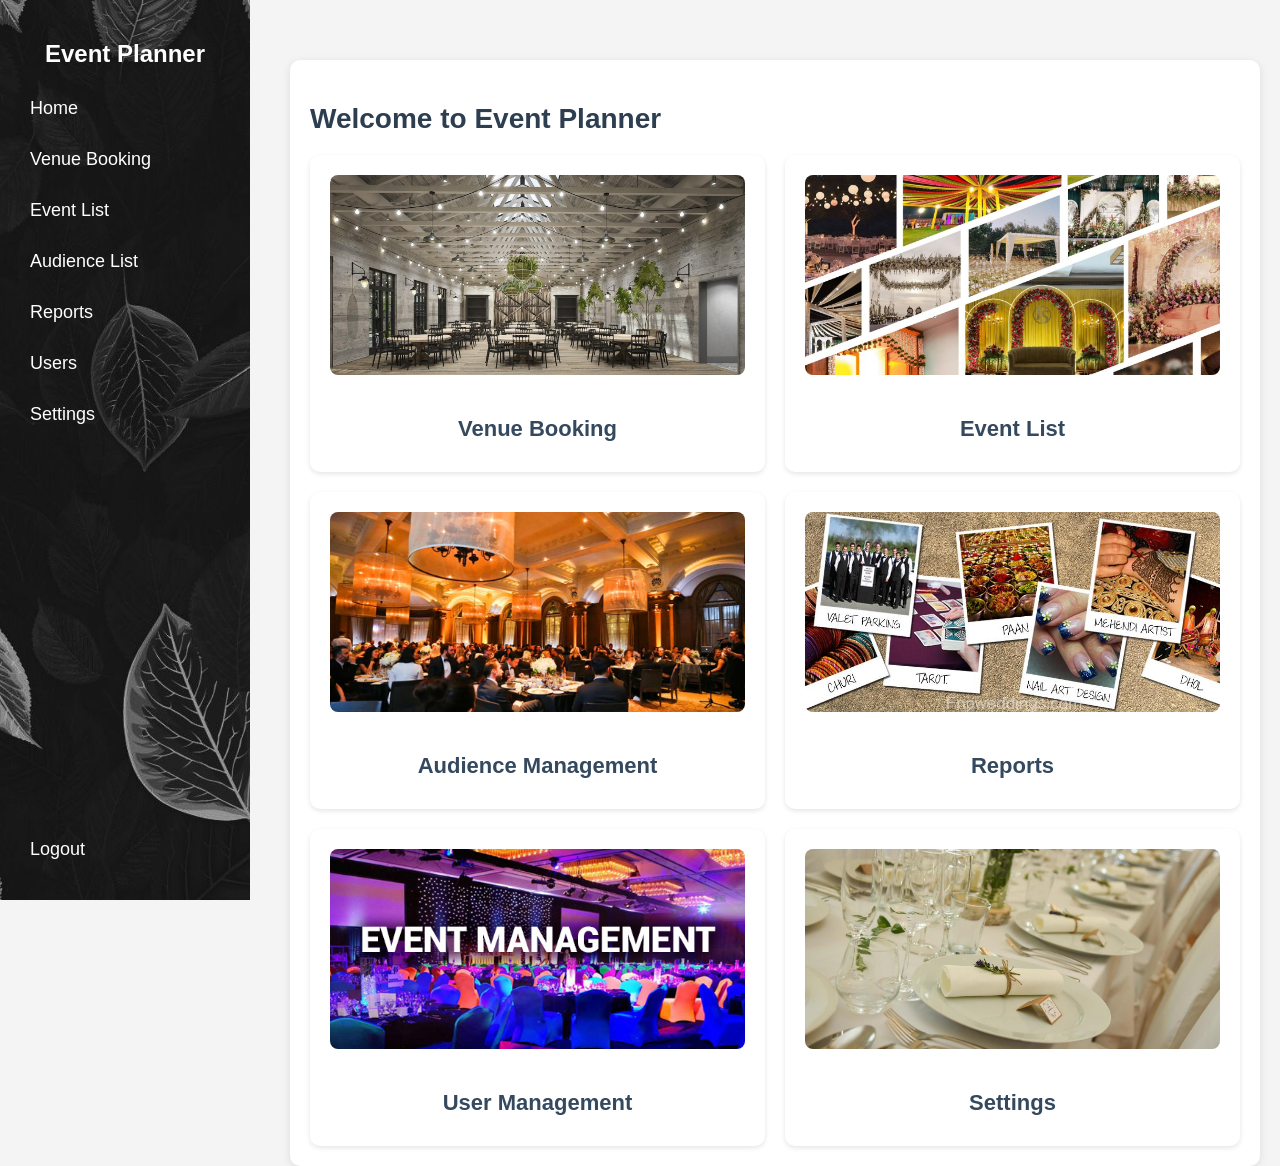
==== index.html @ 719f30ef "Initial upload" ====
<!DOCTYPE html>
<html lang="en">
<head>
  <meta charset="UTF-8" />
  <meta name="viewport" content="width=device-width, initial-scale=1.0"/>
  <title>Home - Event Planner</title>
  <link rel="stylesheet" href="assets/css/styles.css" />
  <style>
    body {
      font-family: Arial, sans-serif;
      margin: 0;
      padding: 0;
      display: flex;
      height: 100vh;
      background-color: #f4f4f4;
    }

    .sidebar {
  width: 250px;
  background-image: url('assets/images/sidebar-bg.jpg'); /* <-- Replace with your image path */
  background-size: cover;
  background-repeat: no-repeat;
  background-position: center;
  color: white;
  padding: 20px;
  height: 100%;
  position: fixed;
}

    .sidebar h2 {
      font-size: 24px;
      margin-bottom: 20px;
      text-align: center;
      color: white;
    }

    .sidebar a {
      color: white;
      text-decoration: none;
      display: block;
      padding: 10px;
      margin: 10px 0;
      font-size: 18px;
    }

    .sidebar a:hover {
      background-color: #495057;
    }

    .logout-section {
      position: absolute;
      bottom: 20px;
      left: 20px;
    }

    .content {
  margin-left: 270px;
  padding: 20px;
  width: calc(100% - 270px);
  background-image: url('assets/images/background.jpg'); /* <-- Update path as needed */
  background-size: cover;
  background-repeat: no-repeat;
  background-position: center;
  color: #000; /* Optional: adjust text color for readability */
}

    .container {
      max-width: 1200px;
      margin: 40px auto;
      background: #fff;
      padding: 20px;
      border-radius: 10px;
      box-shadow: 0 2px 8px rgba(0, 0, 0, 0.1);
    }

    h2 {
      font-size: 28px;
      color: #2c3e50;
      margin-bottom: 20px;
    }

    .services-section {
      display: flex;
      flex-wrap: wrap;
      justify-content: space-between;
      gap: 20px;
    }

    .service-card {
      flex: 1 1 30%;
      background-color: #fff;
      padding: 20px;
      border-radius: 10px;
      box-shadow: 0 2px 5px rgba(0, 0, 0, 0.1);
      text-align: center;
    }

    .service-card img {
      width: 100%;
      height: 200px;
      object-fit: cover;
      border-radius: 8px;
      margin-bottom: 15px;
    }

    .service-card h3 {
      font-size: 22px;
      color: #34495e;
      margin-bottom: 10px;
    }

    @media (max-width: 768px) {
      .service-card {
        flex: 1 1 45%;
      }
    }

    @media (max-width: 480px) {
      .service-card {
        flex: 1 1 100%;
      }
    }
  </style>
</head>
<body>

  <!-- Sidebar -->
  <div class="sidebar" id="sidebarMenu">
    <h2>Event Planner</h2>
    <div id="menuLinks">
      <a href="index.html">Home</a>
      <a href="venue-booking.html">Venue Booking</a>
      <a href="event-list.html">Event List</a>
      <a href="audience-list.html">Audience List</a>
      <a href="reports.html">Reports</a>
      <a href="users.html">Users</a>
      <a href="settings.html">Settings</a>
    </div>

    <div class="logout-section">
      <a href="#" id="logoutBtn">Logout</a>
    </div>
  </div>

  <!-- Content -->
  <div class="content" id="contentArea">
    <div class="container">
      <h2>Welcome to Event Planner</h2>

      <div class="services-section">
        <div class="service-card">
          <img src="assets/images/venue-booking.jpg" alt="Venue Booking">
          <h3>Venue Booking</h3>
        </div>

        <div class="service-card">
          <img src="assets/images/event-list.jpg" alt="Event List">
          <h3>Event List</h3>
        </div>

        <div class="service-card">
          <img src="assets/images/audience-list.jpg" alt="Audience List">
          <h3>Audience Management</h3>
        </div>

        <div class="service-card">
          <img src="assets/images/reports.jpg" alt="Reports">
          <h3>Reports</h3>
        </div>

        <div class="service-card">
          <img src="assets/images/users.jpg" alt="User Management">
          <h3>User Management</h3>
        </div>

        <div class="service-card">
          <img src="assets/images/settings.jpg" alt="Settings">
          <h3>Settings</h3>
        </div>
      </div>
    </div>
  </div>
<script>
  document.getElementById('logoutBtn').addEventListener('click', function(e) {
    e.preventDefault(); // Prevent default link behavior

    // Optionally: Clear session or local storage
    sessionStorage.clear();
    localStorage.clear();

    // Redirect to login page
    window.location.href = 'login.html'; // Change this to your login page path
  });
</script>
</body>
</html>
---- assets/css/styles.css ----
/* assets/css/styles.css */

body {
  font-family: Arial, sans-serif;
  margin: 0;
  padding: 0;
  display: flex;
  height: 100vh;
}

.dashboard-container {
  display: flex;
  width: 100%;
}

.sidebar {
  width: 220px;
  background-color: #2c3e50;
  color: white;
  padding: 20px;
  box-sizing: border-box;
}

.sidebar h2 {
  font-size: 22px;
  margin-bottom: 20px;
}

.sidebar ul {
  list-style-type: none;
  padding: 0;
}

.sidebar ul li {
  margin: 12px 0;
}

.sidebar ul li a {
  color: white;
  text-decoration: none;
}

.sidebar button {
  margin-top: 20px;
  padding: 10px;
  background-color: #e74c3c;
  color: white;
  border: none;
  cursor: pointer;
}

.sidebar button:hover {
  background-color: #c0392b;
}

.main-content {
  flex: 1;
  padding: 30px;
  background-color: #f4f4f4;
}
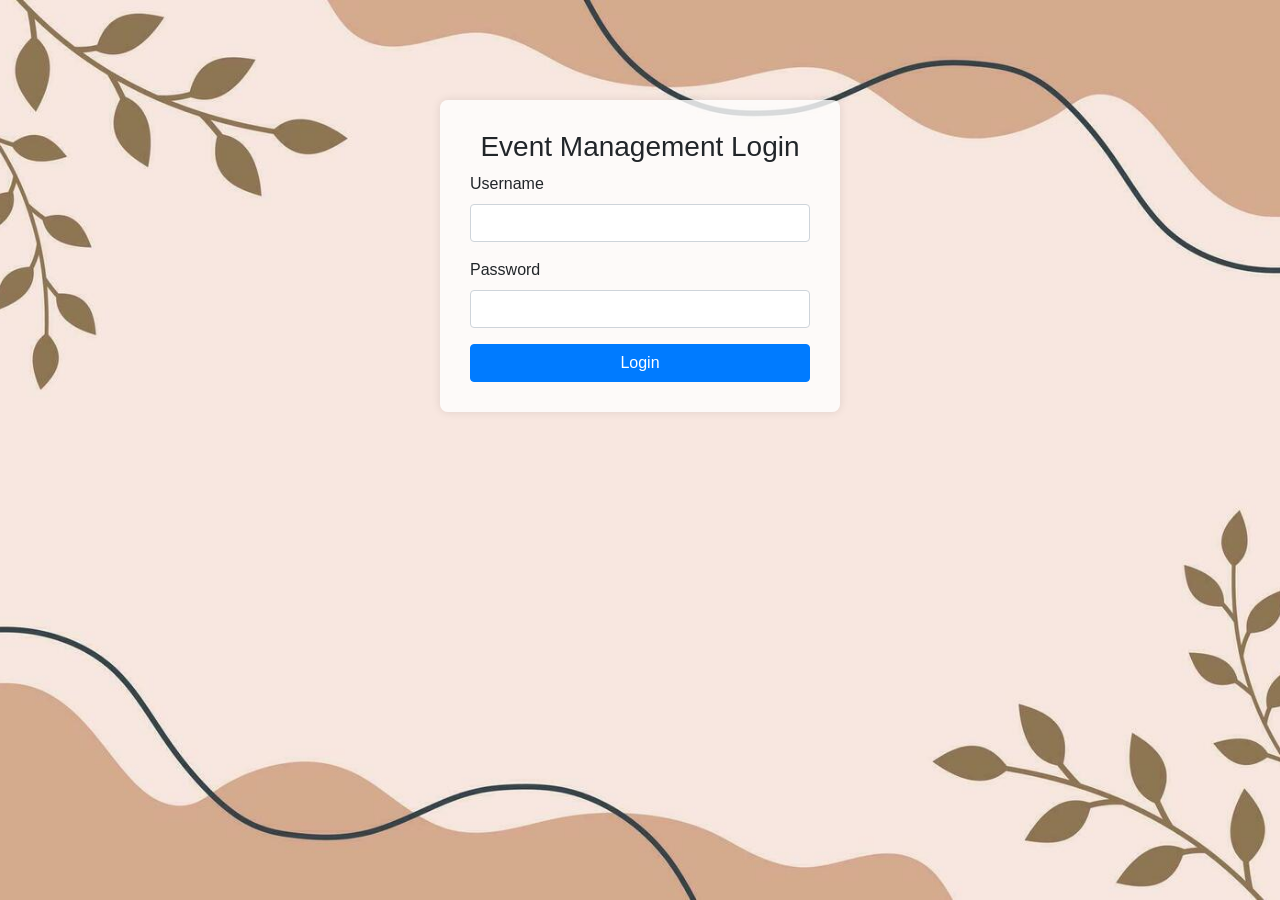
==== commit a5d0683b: "Updated login page and related files" ====
--- a/index.html
+++ b/index.html
@@ -1,196 +1,45 @@
 <!DOCTYPE html>
 <html lang="en">
 <head>
-  <meta charset="UTF-8" />
-  <meta name="viewport" content="width=device-width, initial-scale=1.0"/>
-  <title>Home - Event Planner</title>
-  <link rel="stylesheet" href="assets/css/styles.css" />
+  <meta charset="UTF-8">
+  <meta name="viewport" content="width=device-width, initial-scale=1.0">
+  <title>Login</title>
+  <link rel="stylesheet" href="https://maxcdn.bootstrapcdn.com/bootstrap/4.5.2/css/bootstrap.min.css">
   <style>
     body {
-      font-family: Arial, sans-serif;
-      margin: 0;
-      padding: 0;
-      display: flex;
-      height: 100vh;
+      background-image: url('assets/images/login-bg.jpg'); /* Change this to your image path */
+      background-size: cover;
+      background-position: center;
+      background-attachment: fixed;
       background-color: #f4f4f4;
     }
-
-    .sidebar {
-  width: 250px;
-  background-image: url('assets/images/sidebar-bg.jpg'); /* <-- Replace with your image path */
-  background-size: cover;
-  background-repeat: no-repeat;
-  background-position: center;
-  color: white;
-  padding: 20px;
-  height: 100%;
-  position: fixed;
-}
-
-    .sidebar h2 {
-      font-size: 24px;
-      margin-bottom: 20px;
-      text-align: center;
-      color: white;
-    }
-
-    .sidebar a {
-      color: white;
-      text-decoration: none;
-      display: block;
-      padding: 10px;
-      margin: 10px 0;
-      font-size: 18px;
-    }
-
-    .sidebar a:hover {
-      background-color: #495057;
-    }
-
-    .logout-section {
-      position: absolute;
-      bottom: 20px;
-      left: 20px;
-    }
-
-    .content {
-  margin-left: 270px;
-  padding: 20px;
-  width: calc(100% - 270px);
-  background-image: url('assets/images/background.jpg'); /* <-- Update path as needed */
-  background-size: cover;
-  background-repeat: no-repeat;
-  background-position: center;
-  color: #000; /* Optional: adjust text color for readability */
-}
-
-    .container {
-      max-width: 1200px;
-      margin: 40px auto;
-      background: #fff;
-      padding: 20px;
-      border-radius: 10px;
-      box-shadow: 0 2px 8px rgba(0, 0, 0, 0.1);
-    }
-
-    h2 {
-      font-size: 28px;
-      color: #2c3e50;
-      margin-bottom: 20px;
-    }
-
-    .services-section {
-      display: flex;
-      flex-wrap: wrap;
-      justify-content: space-between;
-      gap: 20px;
-    }
-
-    .service-card {
-      flex: 1 1 30%;
-      background-color: #fff;
-      padding: 20px;
-      border-radius: 10px;
-      box-shadow: 0 2px 5px rgba(0, 0, 0, 0.1);
-      text-align: center;
-    }
-
-    .service-card img {
-      width: 100%;
-      height: 200px;
-      object-fit: cover;
+    .login-box {
+      max-width: 400px;
+      margin: 100px auto;
+      padding: 30px;
+      background-color: rgba(255, 255, 255, 0.8); /* Semi-transparent white background */
       border-radius: 8px;
-      margin-bottom: 15px;
-    }
-
-    .service-card h3 {
-      font-size: 22px;
-      color: #34495e;
-      margin-bottom: 10px;
-    }
-
-    @media (max-width: 768px) {
-      .service-card {
-        flex: 1 1 45%;
-      }
-    }
-
-    @media (max-width: 480px) {
-      .service-card {
-        flex: 1 1 100%;
-      }
+      box-shadow: 0 0 10px rgba(0,0,0,0.1);
     }
   </style>
 </head>
 <body>
-
-  <!-- Sidebar -->
-  <div class="sidebar" id="sidebarMenu">
-    <h2>Event Planner</h2>
-    <div id="menuLinks">
-      <a href="index.html">Home</a>
-      <a href="venue-booking.html">Venue Booking</a>
-      <a href="event-list.html">Event List</a>
-      <a href="audience-list.html">Audience List</a>
-      <a href="reports.html">Reports</a>
-      <a href="users.html">Users</a>
-      <a href="settings.html">Settings</a>
-    </div>
-
-    <div class="logout-section">
-      <a href="#" id="logoutBtn">Logout</a>
-    </div>
+  <div class="login-box">
+    <h3 class="text-center">Event Management Login</h3>
+    <div id="errorMessage" class="text-danger text-center"></div>
+    <form id="loginForm">
+      <div class="form-group">
+        <label for="name">Username</label>
+        <input type="text" class="form-control" id="name" required>
+      </div>
+      <div class="form-group">
+        <label for="pwd">Password</label>
+        <input type="password" class="form-control" id="pwd" required>
+      </div>
+      <button type="submit" class="btn btn-primary btn-block">Login</button>
+    </form>
   </div>
 
-  <!-- Content -->
-  <div class="content" id="contentArea">
-    <div class="container">
-      <h2>Welcome to Event Planner</h2>
-
-      <div class="services-section">
-        <div class="service-card">
-          <img src="assets/images/venue-booking.jpg" alt="Venue Booking">
-          <h3>Venue Booking</h3>
-        </div>
-
-        <div class="service-card">
-          <img src="assets/images/event-list.jpg" alt="Event List">
-          <h3>Event List</h3>
-        </div>
-
-        <div class="service-card">
-          <img src="assets/images/audience-list.jpg" alt="Audience List">
-          <h3>Audience Management</h3>
-        </div>
-
-        <div class="service-card">
-          <img src="assets/images/reports.jpg" alt="Reports">
-          <h3>Reports</h3>
-        </div>
-
-        <div class="service-card">
-          <img src="assets/images/users.jpg" alt="User Management">
-          <h3>User Management</h3>
-        </div>
-
-        <div class="service-card">
-          <img src="assets/images/settings.jpg" alt="Settings">
-          <h3>Settings</h3>
-        </div>
-      </div>
-    </div>
-  </div>
-<script>
-  document.getElementById('logoutBtn').addEventListener('click', function(e) {
-    e.preventDefault(); // Prevent default link behavior
-
-    // Optionally: Clear session or local storage
-    sessionStorage.clear();
-    localStorage.clear();
-
-    // Redirect to login page
-    window.location.href = 'login.html'; // Change this to your login page path
-  });
-</script>
+  <script src="js/login.js"></script>
 </body>
 </html>
